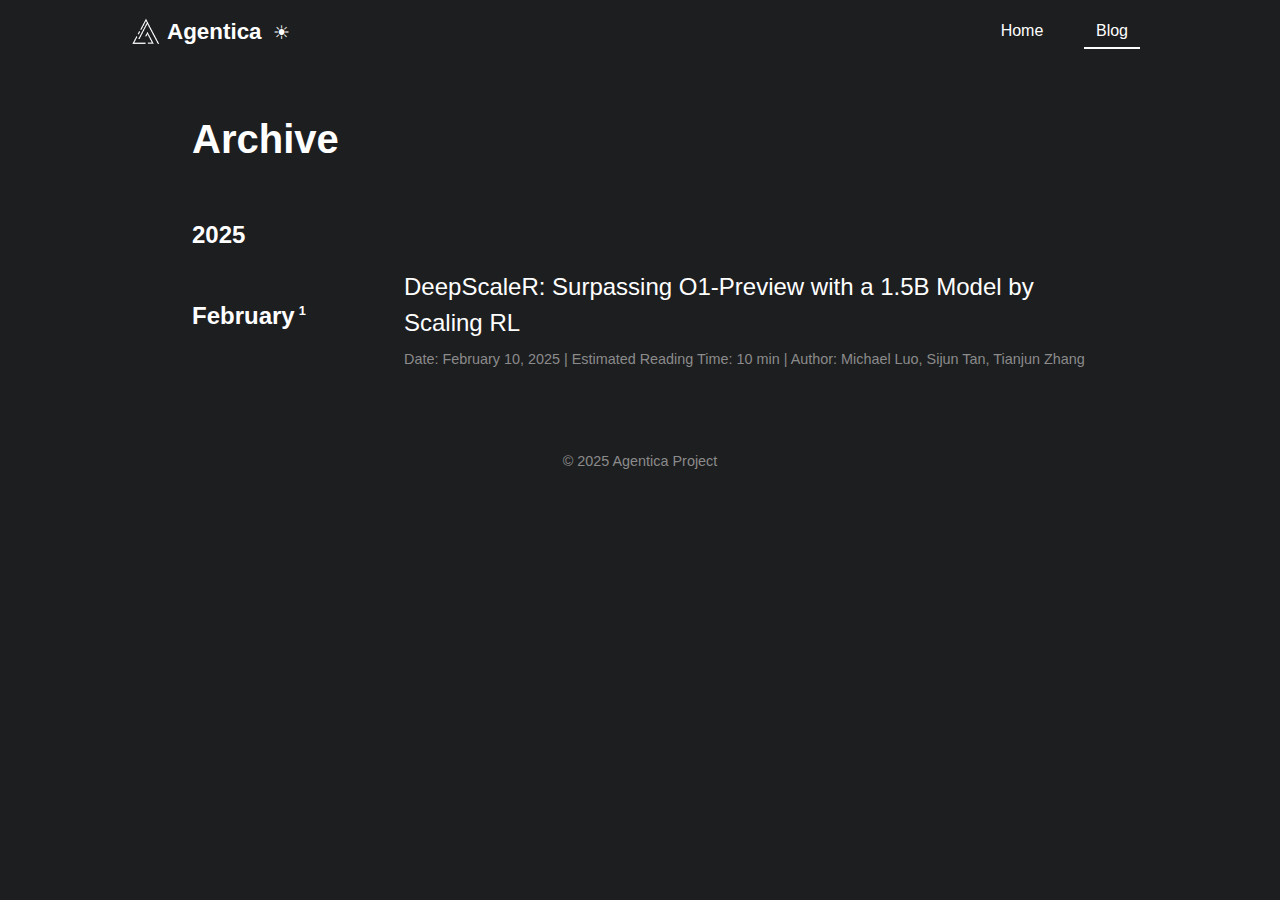
==== blog.html @ da2ac203 "Website V1" ====
<!DOCTYPE html>
<html lang="en">
<head>
  <meta charset="UTF-8" />
  <meta name="viewport" content="width=device-width, initial-scale=1.0"/>
  <title>Agentica - Blog</title>
  <link rel="stylesheet" href="styles.css" />
</head>
<body>

  <!-- ========== HEADER / NAVBAR ========== -->
  <header>
    <div class="logo" style="position: relative;">
      <a href="index.html" class="logo-container">
        <img src="images/agentica_logo/agentica_logo_light.png"
             alt="Agentica Logo"
             class="logo-img"
             id="logo" />
        <h1 class="logo-text">Agentica</h1>
      </a>
      <button class="theme-toggle-btn" id="themeToggleBtn">
        <span class="toggle-icon">☾</span>
        <span class="toggle-label">Light Mode</span>
      </button>
    </div>
  
    <nav class="nav-bar">
      <ul class="nav-links">
        <li><a href="index.html" class="nav-btn">Home</a></li>
        <li><a href="blog.html" class="nav-btn active">Blog</a></li>
      </ul>
    </nav>      
  </header>
  <!-- ========== BLOG POSTS SECTION ========== -->
  <section class="blog-list">
    <h1>Archive</h1>
    
    <div class="year-label">2025
    <div class="posts-list">
      <article class="blog-post">
        <div class="date">
          <h2>February<sup>1</sup></h2>
        </div>
        <div class="post-content">
          <h3>DeepScaleR: Surpassing O1-Preview with a 1.5B Model by Scaling RL</h3>
          <p class="post-meta">Date: February 10, 2025 | Estimated Reading Time: 10 min | Author: Michael Luo, Sijun Tan, Tianjun Zhang</p>
        </div>
      </article>
      <!-- <article class="blog-post">
        <div class="date">
          <h2>July<sup>1</sup></h2>
        </div>
        <div class="post-content">
          <h3>I love Teedy, my favorite dog.</h3>
          <p class="post-meta">Date: January 1, 2025 | Estimated Reading Time: 1200 min | Author: Teedy</p>
        </div>
      </article> -->
    </div>
  </section>

  <!-- ========== FOOTER ========== -->
  <footer>
    <p>© 2025 Agentica Project</p>
  </footer>

  <script>
  const themeToggleBtn = document.getElementById('themeToggleBtn');
  const body = document.body;
  const logo = document.getElementById('logo');
  const toggleIcon = document.querySelector('.toggle-icon');
  const toggleLabel = document.querySelector('.toggle-label');

  // Function to update image sources based on theme
  function updateLogoAndIcons(theme) {
    if (theme === 'light') {
      logo.src = "images/agentica_logo/agentica_logo_light.png"; // Light mode logo
    } else {
      logo.src = "images/agentica_logo/agentica_logo_dark.png"; // Dark mode logo
    }
  }

  // Check stored theme in localStorage
  let savedTheme = localStorage.getItem('theme');

  // If no theme is set, default to dark
  if (!savedTheme) {
    savedTheme = 'dark';
    localStorage.setItem('theme', 'dark');
  }

// Apply the stored theme on page load
if (savedTheme === 'light') {
  body.classList.add('light-mode');
  toggleIcon.textContent = '☾'; // Moon icon for light mode
  toggleLabel.textContent = 'Dark Mode';
  updateLogoAndIcons('light');
} else {
  body.classList.remove('light-mode');
  toggleIcon.textContent = '☀\uFE0E'; // Sun icon for dark mode with text style modifier
  toggleLabel.textContent = 'Light Mode';
  updateLogoAndIcons('dark');
}

  // Event listener for theme toggle
  themeToggleBtn.addEventListener('click', () => {
    body.classList.toggle('light-mode');
    let newTheme = body.classList.contains('light-mode') ? 'light' : 'dark';
    localStorage.setItem('theme', newTheme);
    toggleIcon.textContent = newTheme === 'light' ? '☾' : '☀';
    toggleLabel.textContent = newTheme === 'light' ? 'Dark Mode' : 'Light Mode';
    updateLogoAndIcons(newTheme);
  });
</script>
</body>
</html>
---- styles.css ----
/* ========== GLOBAL STYLES ========== */

/* Default (Dark Mode) -- you can store the dark mode in :root,
   or store them in a .dark-mode class. 
   We'll store the default in :root as dark mode. 
*/
:root {
  --bg-color: #1d1e20;   /* background color */
  --text-color: #fff; /* text color */
  --card-bg: #2e2e33;    /* background for cards / tiles */
  --card-hover-bg: #2e2e33;
  --border-color: rgba(128, 128, 128, 0.2); /* More subtle gray with opacity */
  --link-hover: #ccc;
  color-scheme: dark light; /* Helps prevent white flash in dark mode */
  --gray-text: #8b8b8b;  /* Gray for dark mode */
}

/* We'll define a .light-mode class to override these vars */
.light-mode {
  --bg-color: #f5f5f5;    
  --text-color: #000;
  --card-bg: #fff;   /* Changed from #f2f2f2 to white */
  --card-hover-bg: #fff;  /* Changed from #e6e6e6 to white */
  --border-color: rgba(128, 128, 128, 0.2); /* Same subtle gray for light mode */
  --link-color: #1a0dab;
  --link-hover-color: #551a8b;
  --gray-text: #666666;  /* Darker gray for light mode */
}

/* Apply these variables */
* {
  margin: 0;
  padding: 0;
  box-sizing: border-box;
  font-family: Segoe UI, Roboto, Helvetica, Arial, sans-serif;
}

body {
  background: var(--bg-color);
  color: var(--text-color);
  line-height: 1.5;
  transition: background-color 0.3s ease, color 0.3s ease;
  padding-top: 45px; /* Reduced from 52px */
}

/* Links */
a {
  text-decoration: none;
  color: var(--text-color);
  transition: color 0.3s, background 0.3s;
}

/* Header / Navbar */
header {
  display: flex;
  justify-content: space-between;
  align-items: center;
  padding: 0.4rem 10%; /* Reduced from 0.5rem */
  background: var(--bg-color);
  position: fixed; /* Change from relative to fixed */
  top: 0;
  left: 0;
  right: 0;
  z-index: 1000; /* Ensure header stays above other content */
  transition: background-color 0.3s ease;
}

nav ul {
  list-style: none;
  display: flex;
  gap: 1rem;
}

nav ul li a {
  padding: 0.5rem 0.75rem;
  border-radius: 0;
}

.main-paragraph {
  color: var(--gray-text);
}  

nav ul li a:hover,
nav ul li a.active {
  background: transparent;
}

.logo {
  display: flex;
  align-items: center;
  margin-left: 0; /* Remove the extra margin */
}
  
.logo-img {
  height: 35px;
  width: auto;
  display: block; /* Remove any extra space */
}  

.logo-container {
  display: flex;
  align-items: center; /* Keep items vertically centered */
  gap: 4px;
  text-decoration: none;
  position: relative;
  padding-right: 28px;
  height: 35px; /* Match logo height */
}
  
.logo-text {
  font-size: 1.4rem;
  color: var(--text-color);
  font-weight: bold;
  margin: 0;
  line-height: 35px; /* Match logo height */
  display: flex;
  align-items: center;
  transition: background-color 0.3s ease, 
              color 0.3s ease, 
              border-color 0.3s ease;
}
  
.social-icons {
  display: flex;
  justify-content: flex-start;
  align-items: center;
  gap: 12px;
  margin-top: 0 !important;
  padding-top: 0px !important;
  padding-left: 0;
}
  
.social-icon {
  width: 30px;
  height: auto;
  opacity: 0.7;
  transition: transform 0.2s ease-in-out, opacity 0.2s ease-in-out;
}

/* Specific styles for X logo - only modifying width */
.social-icon.x-logo {
  width: 27px;
  opacity: 0.65;
}

/* Specific style for Hugging Face logo */
.social-icon#huggingface-icon {
  width: 35px;
  opacity: 0.65;
}

/* Hover effects for all icons */
.social-icon:hover {
  transform: scale(1.1);
  opacity: 1 !important;
}

/* Align Blog/Home buttons and Theme Toggle Button */
.nav-bar {
  display: flex;
  align-items: center;
  justify-content: flex-end; /* Align everything to the right */
  gap: 15px; /* Keeps spacing between elements */
  height: 50px; /* Ensures navbar height remains fixed */
  margin-right: 20px; /* Add some margin from the right edge */
}

.nav-links {
  list-style: none;
  display: flex;
  align-items: center;
  gap: 10px; /* Consistent spacing between buttons */
  margin: 0;
  padding: 0;
}

.nav-links li {
  margin-right: 0;
}

/* Update nav button styles */
.nav-btn {
  display: inline-block;
  padding: 8px 15px; /* Reduced from 10px 15px */
  color: var(--text-color);
  text-decoration: none;
  font-weight: normal;
  font-size: 16px;
  line-height: 1;
  min-width: 80px;
  text-align: center;
  transition: opacity 0.3s ease;
  position: relative;
  background: transparent;
  border-radius: 0;
}

/* Add underline for active state */
.nav-btn.active {
  color: var(--text-color);
}

.nav-btn.active::after {
  content: '';
  position: absolute;
  bottom: -2px; /* Adjusted from 6px */
  left: 15%;
  width: 70%;
  height: 2px;
  background-color: var(--text-color);
  transition: background-color 0.3s ease;
}

/* Update hover state */
.nav-btn:hover {
  opacity: 0.7;
}

/* Hero */
.hero {
  background: var(--bg-color);
  padding: 3rem 15% 1.5rem 15%; /* Increased bottom padding from 1rem */
  text-align: left;
}

.hero-text {
  max-width: none;
  margin: 0;
  text-align: left;
  padding-left: 0; /* Remove the extra padding */
}

.hero-text h2 {
  font-size: 2rem;
  margin-bottom: 0.5rem !important; /* Reduced from 1rem */
  padding-bottom: 0px !important;
}

.hero-text .main-paragraph {
  margin-bottom: 1.5rem; /* Increased from 1rem */
  max-width: none;
}

/* Project Title */
#project {
  padding: 1rem 15% 2rem 15%; /* Add back some top padding (was 0) */
}

#project h2 {
  display: none; /* Remove "Our Latest Project" heading */
}

/* Update project card styling for both modes */
#project a {
  text-decoration: none;
  border: none;
  display: block;
  padding: 1.5rem;
  border-radius: 6px;
  box-shadow: none;
  background: #2e2e33; /* Darker background to match Lilian's */
}

/* Light mode - white background */
.light-mode #project a {
  background: #fff;
}

#project-title {
  color: var(--text-color);
  font-weight: bold;
  font-size: 1.5rem;
  cursor: pointer;
  margin-bottom: 0.5rem;
}

#project h3 {
  margin-bottom: 0.5rem; /* Increased spacing between title and description */
}

#project .main-paragraph {
  margin-bottom: 0.5rem; /* Added spacing between description and date */
  color: var(--gray-text);
}

/* Section Headings */
section {
  padding: 2rem 15%;
  max-width: none;
}

section h2 {
  font-size: 1.75rem;
  margin-bottom: 1rem;
  color: var(--text-color);
  border-bottom: 1px solid var(--border-color);
  padding-bottom: 0.5rem;
  transition: background-color 0.3s ease, 
              color 0.3s ease, 
              border-color 0.3s ease;
}

/* Remove the border specifically for "Agentica Project" */
.hero h2 {
  border-bottom: none !important;
}

/* Team / Cards */
.team-group {
  margin-bottom: 2rem;
}

.team-group h3 {
  margin-bottom: 0.5rem; /* Reduced from 1rem */
  font-size: 1.5rem;
  color: var(--text-color);
  padding-bottom: 0.5rem;
  font-weight: bold;
}

/* Update contributors grid layout */
.contributors-grid {
  display: grid;
  grid-template-columns: repeat(auto-fit, 160px);
  gap: 2.5rem;
  margin-top: 0.5rem; /* Reduced from 1rem */
  justify-content: center;
}

/* Update regular team grid */
.team-grid {
  display: grid;
  grid-template-columns: repeat(auto-fit, 160px);
  gap: 2.5rem;
  margin-top: 0.5rem; /* Reduced from 1rem */
  justify-content: center;
}

/* Update team member card styling */
.team-member {
  background: #2e2e33;
  border-radius: 6px;
  text-align: center;
  width: 160px;
  height: 170px; /* Reduced from 200px */
  display: flex;
  flex-direction: column;
  align-items: center;
}

.team-member a {
  display: flex;
  flex-direction: column;
  align-items: center;
  padding: 1.5rem 1rem 1rem 1rem; /* Reduced bottom padding */
  height: 100%;
}

.team-member img {
  width: 90px;
  height: 90px;
  border-radius: 50%;
  object-fit: cover;
  border: 2px solid var(--border-color);
  margin-bottom: -2rem; /* Adjusted from -3rem */
}

.team-member h4 {
  margin-top: 3rem; /* Changed from auto */
  margin-bottom: 0;
  font-size: 1rem;
  color: var(--text-color);
  font-weight: normal;
}

.team-member p {
  color: var(--link-hover);
  font-size: 0.95rem;
  margin-bottom: 0.5rem;
}

/* Contact */
.contact-list {
  list-style: none;
  margin-top: 1rem;
  padding-left: 0;
}

.contact-list li {
  margin-bottom: 0.75rem;
}

.contact-list a {
  color: var(--text-color);
  border-bottom: 1px dotted var(--text-color);
  transition: color 0.2s;
}

.contact-list a:hover {
  color: var(--link-hover);
}

/* Blog Cards */
.blog-card {
  background: transparent;
  border-radius: 0;
  padding: 0.75rem 0;
  text-decoration: none;
  display: block;
  border-bottom: 1px solid var(--border-color);
}

.blog-card:hover {
  transform: none;
  background: transparent;
}

.blog-card h3 {
  margin-bottom: 0.25rem;
  font-size: 1.25rem;
  color: var(--text-color);
  font-weight: normal;
}

.blog-card p {
  margin: 0; /* Remove margin to control spacing with padding */
  color: var(--gray-text);
}

.blog-card a {
  color: var(--text-color);
  font-weight: bold;
  border-bottom: 1px dotted var(--text-color);
}

.blog-card a:hover {
  color: var(--link-hover);
}

/* Footer */
footer {
  text-align: center;
  padding: 1rem 2rem; /* Reduced from 2rem */
  background: var(--bg-color);
  color: var(--gray-text);
  border-top: none;
  margin-top: 1rem; /* Reduced from 2rem */
  font-size: 0.9rem;
}

footer p {
  opacity: 1; /* Remove opacity since we're using the correct gray */
}

/* ===================== THEME TOGGLE BUTTON ===================== */
/* Theme Toggle Button - adjusted size */
.theme-toggle-btn {
  cursor: pointer;
  padding: 0;
  background: transparent;
  color: var(--text-color);
  border: none;
  transition: color 0.3s ease, opacity 0.3s ease;
  display: flex;
  align-items: center;
  justify-content: center;
  width: 24px;
  height: 40px; /* Match logo height */
  min-width: unset;
  position: absolute;
  right: -4px;
  top: 54%;
  transform: translateY(-50%);
  margin: 0;
  z-index: 1001; /* Ensure it's above the anchor element */
}

.theme-toggle-btn:hover {
  opacity: 0.7;
}

/* Hide the toggle text */
.theme-toggle-btn .toggle-label {
  display: none;
}

.theme-toggle-btn .toggle-icon {
  margin: 0;
  font-size: 1.2rem; /* Slightly smaller */
  line-height: 35px; /* Match logo height */
}

/* Remove nav-bar right margin since toggle moved */
.nav-bar {
  margin-right: 0;
}

/* Add transitions to other elements that change color */
.logo-text,
.nav-btn,
.blog-card,
.team-member,
section h2,
.main-paragraph,
.theme-toggle-btn,
.hero,
footer {
  transition: background-color 0.3s ease, 
              color 0.3s ease, 
              border-color 0.3s ease;
}

/* Update all content within sections */
section > *,
.hero-text > *,
.team-group,
.blog-list {
  padding-left: 0;
  margin-left: 0;
}

/* Update blog list section */
.blog-list {
  padding: 4rem 15% 2rem 15%;
}

.blog-list h1 {
  font-size: 2.5rem;  /* Reduced Archive title from 4rem */
  font-weight: bold;
  margin-bottom: 3rem;
  color: var(--text-color);
}

.year-label {
  font-size: 4rem;  /* Increased year size from 2.5rem */
  font-weight: bold;
  margin-bottom: 2rem;
  color: var(--text-color);
}

.year-label sup {
  font-size: 3rem;  /* Adjusted superscript size */
  vertical-align: super;
  margin-left: 0.25rem;
}

.blog-post {
  display: flex;
  gap: 2rem;
  padding: 1rem 0;
  border-bottom: 1px solid var(--border-color);
  align-items: center;
  margin-bottom: 0.5rem; /* Added margin between posts */
}

.blog-post:last-child {
  border-bottom: none;
  margin-bottom: 0; /* Remove margin from last post */
}

.blog-post .date h2 {
  font-size: 1.5rem;  /* Reduced month size from 2rem */
  font-weight: bold;
  margin: 0;
  border: none;
  min-width: 180px;
  color: var(--text-color);
}

.blog-post .date sup {
  font-size: 0.8rem;  /* Adjusted month superscript */
  vertical-align: super;
  margin-left: 0.25rem;
}

.post-content h3 {
  font-size: 1.5rem;  /* Reduced post title from 2rem */
  font-weight: normal;
  margin-bottom: 0.5rem;
  color: var(--text-color);
}

.post-meta {
  font-size: 0.9rem;
  color: var(--gray-text);
  margin: 0;
  font-weight: normal;
}

/* Remove any borders or backgrounds */
.blog-card {
  background: transparent;
  border: none;
  padding: 0;
}

/* Hover effects */
.post-content h3:hover {
  opacity: 0.7;
  cursor: pointer;
}

/* Hide the team section heading */
#team > h2 {
  display: none;
}

/* Adjust spacing for team section without heading */
#team {
  padding-top: 1rem; /* Reduced padding since we removed the heading */
}

/* Update for light mode */
.light-mode .team-member {
  background: #fff;
}

.light-mode .team-member:hover {
  background: #e0e0e0;
}

/* Update light mode card backgrounds */
.light-mode .blog-card {
  background: transparent;
}

.light-mode .blog-card:hover {
  background: transparent;
}

/* Update blog section styling */
.year-section {
  margin-top: 2rem;
}

.year-header {
  font-size: 1.5rem;
  color: var(--text-color);
  margin-bottom: 1rem;
  font-weight: bold;
}

.posts-container {
  display: block;
}

.posts-list {
  display: flex;
  flex-direction: column;
  gap: 0;
}

.date-label {
  min-width: 100px;
  display: flex;
  align-items: center; /* Center vertically */
}

.date-label .month {
  color: var(--text-color);
  font-size: 1.2rem; /* Increased from 1rem */
  font-weight: bold;
}

.date-label .number {
  display: none;
}

.blog-card {
  flex: 1;
  padding: 0;
  border-bottom: none;
}

/* Add year label styling */
.year-label {
  font-size: 1.5rem;
  color: var(--text-color);
  font-weight: bold;
  margin: 1rem 0 0rem 0; /* Reduced top margin from 2rem to 1rem */
}

/* Remove the year section styles we don't need anymore */
.year-section, .year-header {
  display: none;
}
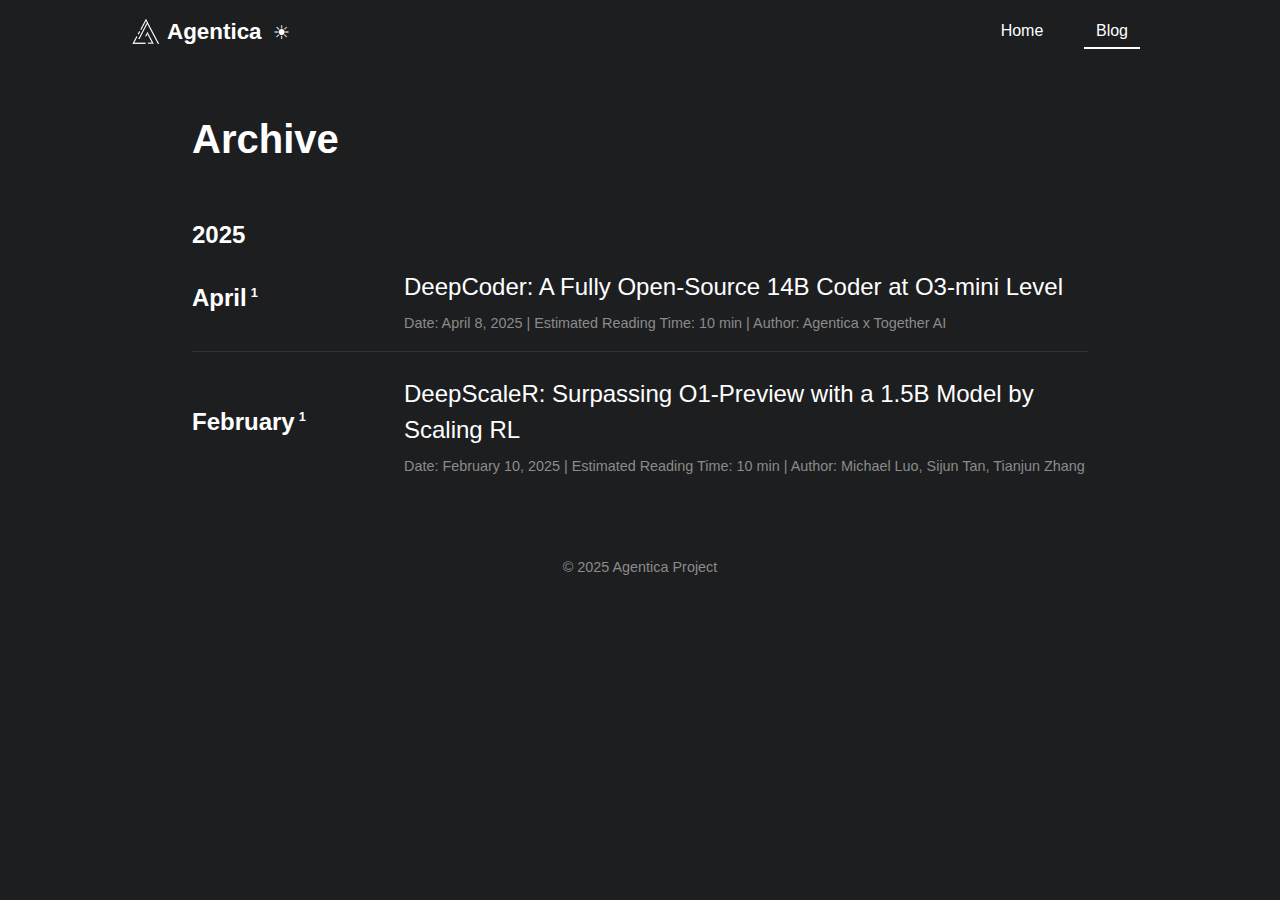
==== commit 8df8bab7: "Publishing DeepCoder" ====
--- a/blog.html
+++ b/blog.html
@@ -37,12 +37,31 @@
     
     <div class="year-label">2025
     <div class="posts-list">
+
+    <article class="blog-post">
+      <div class="date">
+        <h2>April<sup>1</sup></h2>
+      </div>
+      <div class="post-content">
+        <h3>
+          <a href="https://pretty-radio-b75.notion.site/DeepCoder-A-Fully-Open-Source-14B-Coder-at-O3-mini-Level-1cf81902c14680b3bee5eb349a512a51">
+            DeepCoder: A Fully Open-Source 14B Coder at O3-mini Level
+          </a>
+        </h3>
+        <p class="post-meta">
+          Date: April 8, 2025 | Estimated Reading Time: 10 min | Author: Agentica x Together AI
+        </p>
+      </div>
+    </article>
+
+
+
       <article class="blog-post">
         <div class="date">
           <h2>February<sup>1</sup></h2>
         </div>
         <div class="post-content">
-          <h3>DeepScaleR: Surpassing O1-Preview with a 1.5B Model by Scaling RL</h3>
+          <h3><a href="https://pretty-radio-b75.notion.site/DeepScaleR-Surpassing-O1-Preview-with-a-1-5B-Model-by-Scaling-RL-19681902c1468005bed8ca303013a4e2">DeepScaleR: Surpassing O1-Preview with a 1.5B Model by Scaling RL</a></h3>
           <p class="post-meta">Date: February 10, 2025 | Estimated Reading Time: 10 min | Author: Michael Luo, Sijun Tan, Tianjun Zhang</p>
         </div>
       </article>
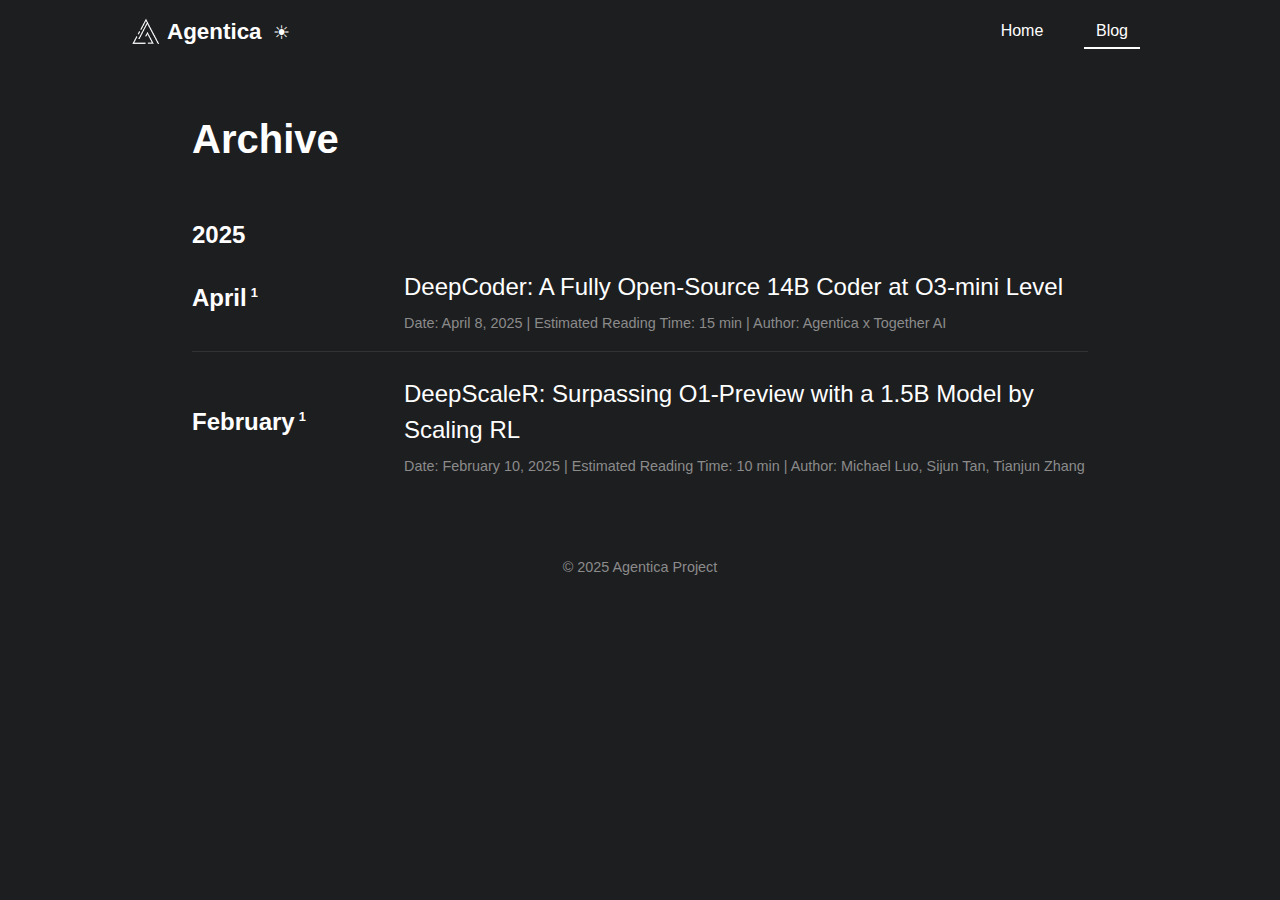
==== commit 803157e7: "updated estimated reading time" ====
--- a/blog.html
+++ b/blog.html
@@ -49,7 +49,7 @@
           </a>
         </h3>
         <p class="post-meta">
-          Date: April 8, 2025 | Estimated Reading Time: 10 min | Author: Agentica x Together AI
+          Date: April 8, 2025 | Estimated Reading Time: 15 min | Author: Agentica x Together AI
         </p>
       </div>
     </article>
--- a/styles.css
+++ b/styles.css
@@ -258,7 +258,12 @@
   padding: 1.5rem;
   border-radius: 6px;
   box-shadow: none;
-  background: #2e2e33; /* Darker background to match Lilian's */
+  background: #2e2e33; /* Darker background */
+  margin-bottom: 20px;
+}
+
+#project a:last-of-type {
+  margin-bottom: 0; /* Removes extra margin after last block */
 }
 
 /* Light mode - white background */
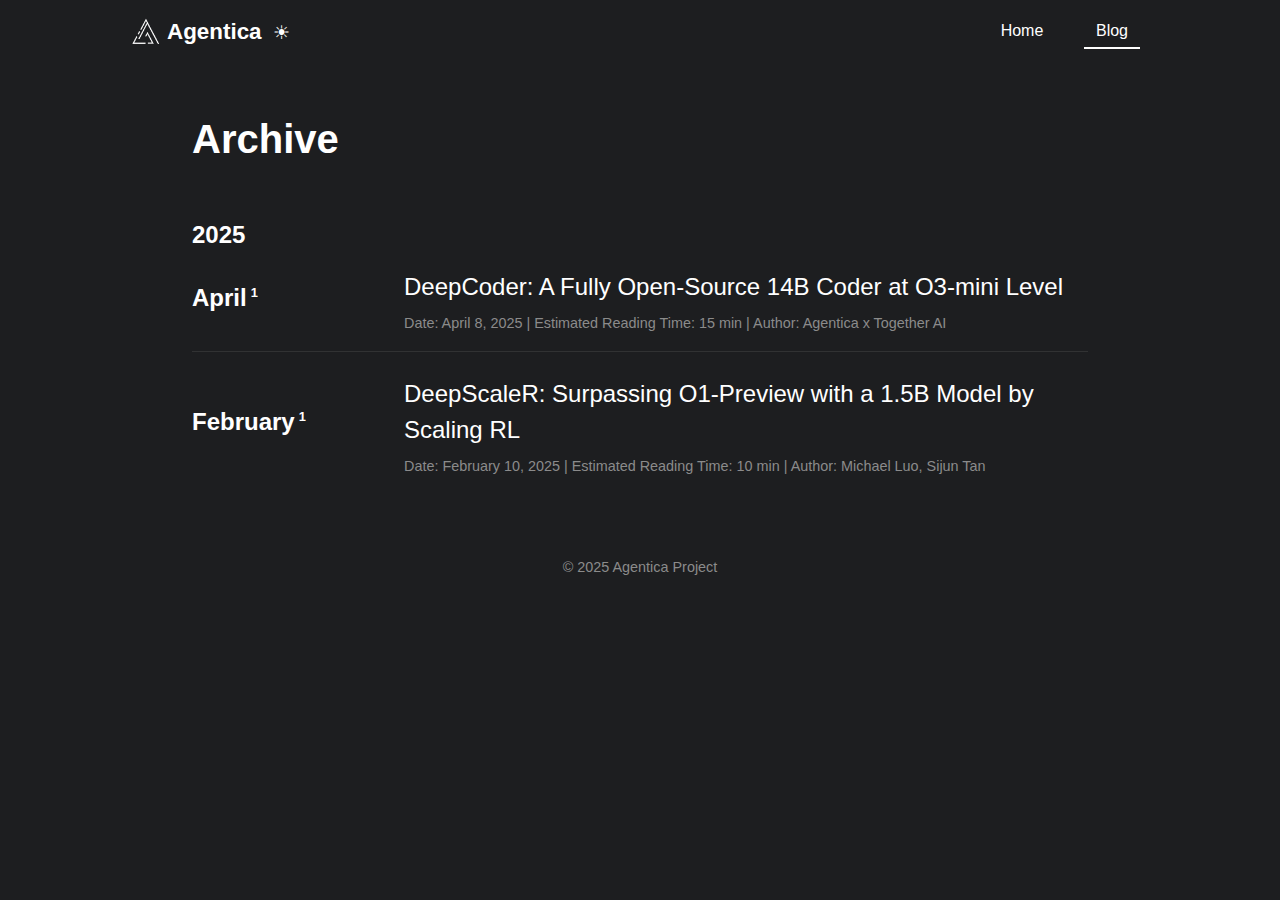
==== commit c3738095: "Update blog.html" ====
--- a/blog.html
+++ b/blog.html
@@ -62,7 +62,7 @@
         </div>
         <div class="post-content">
           <h3><a href="https://pretty-radio-b75.notion.site/DeepScaleR-Surpassing-O1-Preview-with-a-1-5B-Model-by-Scaling-RL-19681902c1468005bed8ca303013a4e2">DeepScaleR: Surpassing O1-Preview with a 1.5B Model by Scaling RL</a></h3>
-          <p class="post-meta">Date: February 10, 2025 | Estimated Reading Time: 10 min | Author: Michael Luo, Sijun Tan, Tianjun Zhang</p>
+          <p class="post-meta">Date: February 10, 2025 | Estimated Reading Time: 10 min | Author: Michael Luo, Sijun Tan</p>
         </div>
       </article>
       <!-- <article class="blog-post">
